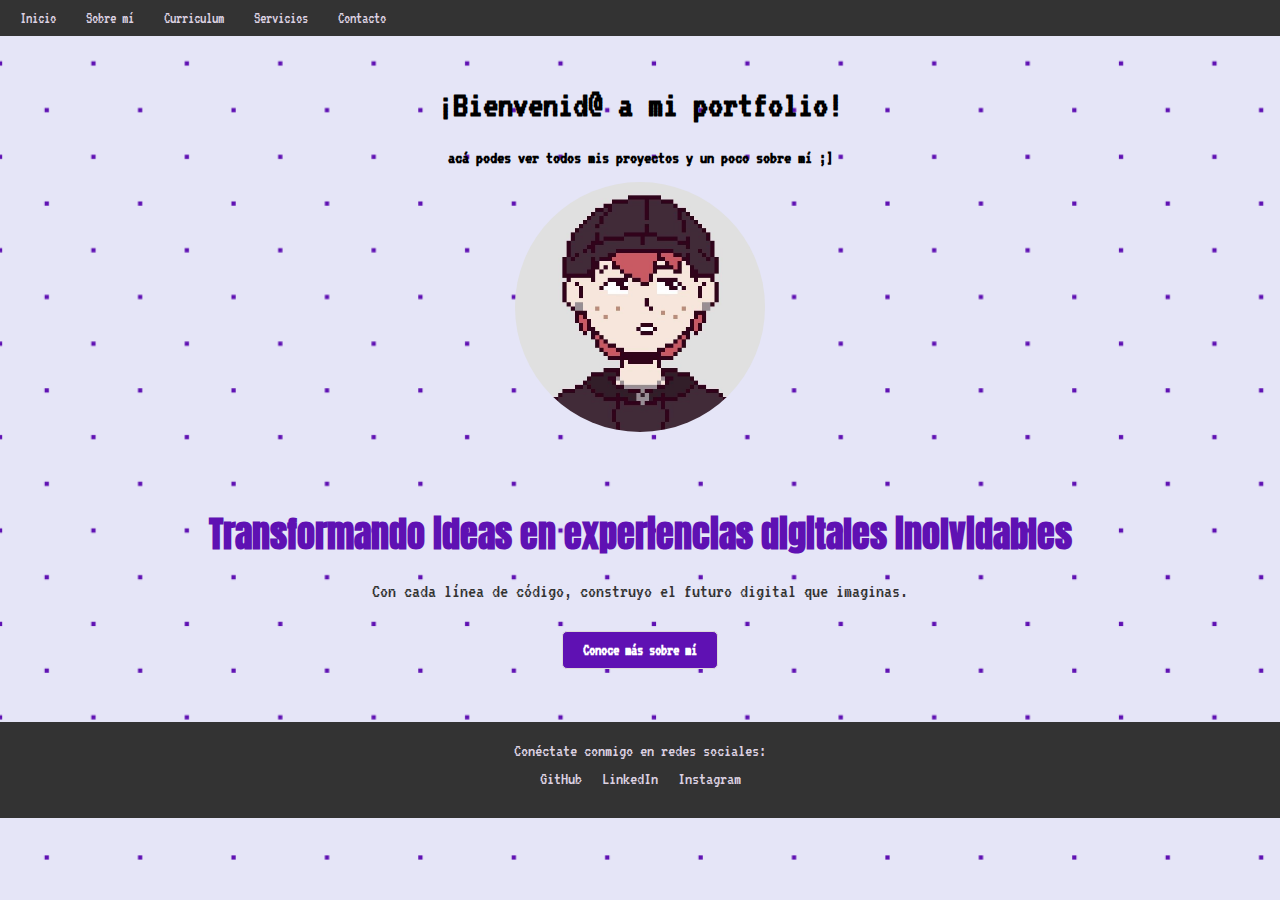
==== index.html @ 886b173a "falta el contacto" ====
<!DOCTYPE html>
<html>
<head>
    <title>Mi Portfolio</title>
    <link rel="stylesheet" type="text/css" href="style.css">
</head>
<body>
    <div class="navbar">
        <button class="menu-toggle" aria-label="Abrir menú">
            ☰
        </button>
        <ul class="nav-list">
            <li><a href="index.html">Inicio</a></li>
            <li><a href="about.html">Sobre mí</a></li>
            <li><a href="curriculum.html">Curriculum</a></li>
            <li><a href="services.html">Servicios</a></li>
            <li><a href="contact.html">Contacto</a></li>
        </ul>
    </div>
    </div>
    <div class="hero">
            <div class="titles">
            <h1 class="title">¡Bienvenid@ a mi portfolio!</h1>
            <h2 class="subtitle">acá podes ver todos mis proyectos y un poco sobre mí ;]</h2>    
        </div>        
        <img class="profile-image" src="assets/img/valentin.jpg" alt="">
    <div class="intro">
        <h1>Transformando ideas en experiencias digitales inolvidables</h1>
        <p>Con cada línea de código, construyo el futuro digital que imaginas.</p>
        <a href="about.html" class="button">Conoce más sobre mí</a>
    </div>
    <footer>
        <p>Conéctate conmigo en redes sociales:</p>
        <ul class="social-links">
            <li><a href="https://github.com/vromero2" target="_blank">GitHub</a></li>
            <li><a href="https://www.linkedin.com/in/valentin-romero-61b089139/" target="_blank">LinkedIn</a></li>
            <li><a href="https://instagram.com/valentinrxk" target="_blank">Instagram</a></li>
        </ul>
    </footer>
</body>
</html>
---- style.css ----
@import url('https://fonts.googleapis.com/css2?family=VT323&display=swap');
@import url('https://fonts.googleapis.com/css2?family=Anton&family=Fjalla+One&display=swap');

* {
    font-family: 'VT323', monospace;
    box-sizing: border-box;
}

body {
    background-image: url(./assets/img/puntitos.png);
    margin: 0;
    background-attachment: fixed;
    background-position: center;
    background-size: cover;
}

.navbar {
    background-color: #333;
    color: #fff;
    padding: 10px;
    position: relative;
}

.menu-toggle {
    display: none;
    background: none;
    border: none;
    color: white;
    font-size: 24px;
    cursor: pointer;
    padding: 10px;
    position: absolute;
    top: 10px;
    right: 10px;
}

.navbar ul {
    list-style-type: none;
    margin: 0;
    padding: 0;
    display: flex;
    flex-direction: row;
}

.navbar ul li {
    display: inline;
    margin-right: 10px;
}

.navbar ul li a {
    transition: color 0.3s ease, background-color 0.3s ease;
    padding: 10px;
    text-decoration: none;
    color: #dcd1e1;
}

.navbar ul li a:hover {
    color: #fff;
    background-color: #5f11b3;
    border-radius: 5px;
}

.navbar a {
    color: #fff;
    text-decoration: none;
}

.nav-list {
    display: flex;
    flex-direction: row;
}

.nav-list.active {
    display: flex;
}

@media screen and (max-width: 768px) {
    .menu-toggle {
        display: block;
    }

    .nav-list {
        display: none;
        flex-direction: column;
        width: 100%;
    }

    .nav-list.active {
        display: flex;
    }

    .navbar ul li {
        display: block;
        margin: 0;
    }
}

.title {
    text-align: center;
    font-size: 38px;
    margin-top: 50px;
}

.titles:hover {
    color: #5f11b3;
    transform: scale(1.1);
    transition: transform 0.6s, color 0.3s;
}

.subtitle {
    text-align: center;
    font-size: 18px;
    margin-top: 10px;
}

.profile-image {
    display: block;
    margin: 0 auto;
    border-radius: 50%;
    width: 250px;
    height: 250px;
    object-fit: cover;
}

.download-button {
    display: block;
    width: 200px;
    margin: 0 auto;
    padding: 10px;
    background-color: #333;
    color: #fff;
    text-decoration: none;
}

.button {
    position: relative;
    display: inline-block;
    padding: 16px 32px;
    border-radius: 14px;
    overflow: hidden;
    z-index: 1;
    border: 1px solid rgb(221, 218, 218);
    background: white;
    font-weight: bold;
    font-size: 16px;
    color: #552b5c;
    transition: all 1.2s linear;
    cursor: pointer;
}

.button::after {
    content: "";
    position: absolute;
    background: linear-gradient(to right, #8a0c7b, #b819e456);
    border-radius: 30%;
    height: 96px;
    width: 96px;
    animation: spin infinite linear 1.8s;
    bottom: -38px;
    right: -112px;
    transition: all 1.2s linear;
    z-index: 0;
}

.button:hover {
    color: #fff;
    transition-duration: 1.2s;
}

.button:hover::after {
    right: -60px;
    bottom: -92px;
    width: 256px;
    height: 256px;
}

.button > .button-content {
    position: relative;
    z-index: 2;
}

@keyframes spin {
    0% {
        transform: rotate(0deg);
    }
    100% {
        transform: rotate(360deg);
    }
}

.button-container {
    display: flex;
    justify-content: center;
    align-items: center;
    height: 30vh;
}

.about, .curriculum, .services {
    display: flex;
    justify-content: center;
    align-items: center;
    height: 100vh;
    text-align: center;
    background-image: url(./assets/img/puntitos.png);
    background-size: cover;
}

.card {
    background-color: #fff;
    border-radius: 14px;
    box-shadow: 0 0 20px rgba(0, 0, 0, 0.1);
    padding: 20px;
    max-width: 600px;
    width: 80%;
    text-align: center;
    border: 2px solid #552b5c;
    animation: fadeInUp 1s ease-out;
}

.card h2 {
    font-size: 24px;
    margin-bottom: 10px;
    color: #552b5c;
    font-family: 'Anton', sans-serif;
}

.card p {
    font-size: 18px;
    color: #333;
    font-family: 'VT323', monospace;
}

footer {
    background-color: #333;
    color: #dcd1e1;
    padding: 20px 0;
    text-align: center;
    font-family: 'VT323', monospace;
}

footer p {
    margin: 0;
    font-size: 18px;
}

.social-links {
    list-style-type: none;
    padding: 0;
    margin: 10px 0;
    display: flex;
    justify-content: center;
}

.social-links li {
    margin: 0 10px;
}

.social-links li a {
    color: #dcd1e1;
    text-decoration: none;
    font-size: 18px;
    transition: color 0.3s ease;
}

.social-links li a:hover {
    color: #5f11b3;
}

.job {
    margin-bottom: 20px;
}

.job h3 {
    font-size: 20px;
    color: #333;
}

.job h3 span {
    font-size: 16px;
    color: #555;
    float: right;
    font-weight: normal;
}

.job h4 {
    font-size: 18px;
    margin: 5px 0;
    color: #552b5c;
    font-family: 'Anton', sans-serif;
}

.job p, .job ul {
    font-size: 16px;
    color: #333;
    margin: 5px 0;
}

.job ul {
    padding-left: 20px;
}

.job ul li {
    list-style-type: disc;
}

@keyframes fadeInUp {
    0% {
        opacity: 0;
        transform: translateY(20px);
    }
    100% {
        opacity: 1;
        transform: translateY(0);
    }
}

@keyframes fadeIn {
    0% {
        opacity: 0;
    }
    100% {
        opacity: 1;
    }
}

.about .card, .curriculum .card, .services .card {
    animation: fadeInUp 1s ease-out;
}

.service-list li {
    opacity: 0;
    animation: fadeIn 1s ease-in forwards;
}

.service-list li:nth-child(1) {
    animation-delay: 0.3s;
}

.service-list li:nth-child(2) {
    animation-delay: 0.5s;
}

.service-list li:nth-child(3) {
    animation-delay: 0.7s;
}

.service-list li:nth-child(4) {
    animation-delay: 0.9s;
}

.service-list li:nth-child(5) {
    animation-delay: 1.1s;
}

.service-list li:nth-child(6) {
    animation-delay: 1.3s;
}

.service-list li:nth-child(7) {
    animation-delay: 1.5s;
}

.service-list li a {
    text-decoration: none;
    color: #333;
    display: block;
    padding: 5px 0;
    transition: transform 0.3s ease, color 0.3s ease;
}

.service-list li a:hover {
    color: #8a0c7b;
    transform: scale(1.1);
}

.card:hover {
    transform: translateY(-10px);
    transition: transform 0.5s ease;
}
.intro {
    text-align: center;
    padding: 50px 20px;
}

.intro h1 {
    font-family: 'Anton', sans-serif;
    color: #5f11b3;
    font-size: 36px;
    margin-bottom: 20px;
    animation: fadeInDown 1s ease-out;
}

.intro p {
    font-size: 20px;
    color: #333;
    margin-bottom: 30px;
    animation: fadeInUp 1s ease-out;
}

.intro .button {
    background-color: #5f11b3;
    color: #fff;
    padding: 10px 20px;
    text-decoration: none;
    border-radius: 5px;
    transition: background-color 0.3s ease;
}

.intro .button:hover {
    background-color: #8a0c7b;
}

@keyframes fadeInDown {
    0% {
        opacity: 0;
        transform: translateY(-20px);
    }
    100% {
        opacity: 1;
        transform: translateY(0);
    }
}
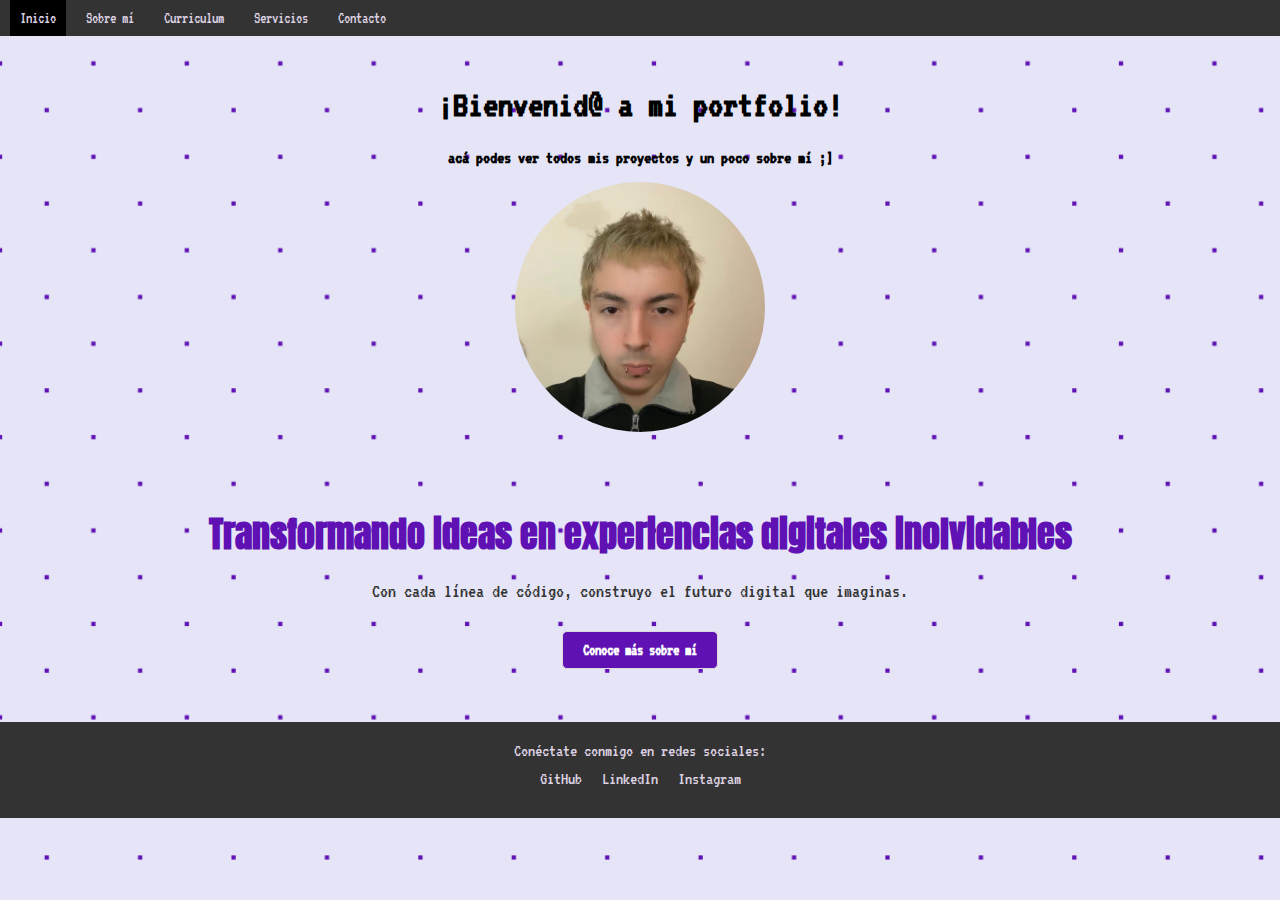
==== commit 8af4c4b5: "agregado navbar" ====
--- a/index.html
+++ b/index.html
@@ -10,11 +10,11 @@
             ☰
         </button>
         <ul class="nav-list">
-            <li><a href="index.html">Inicio</a></li>
-            <li><a href="about.html">Sobre mí</a></li>
-            <li><a href="curriculum.html">Curriculum</a></li>
-            <li><a href="services.html">Servicios</a></li>
-            <li><a href="contact.html">Contacto</a></li>
+            <li><a class="li-inicio" href="index.html">Inicio</a></li>
+            <li><a class="li-about" href="about.html">Sobre mí</a></li>
+            <li><a class="li-cv" href="curriculum.html">Curriculum</a></li>
+            <li><a class="li-servicios" href="services.html">Servicios</a></li>
+            <li><a class="li-contact" href="contact.html">Contacto</a></li>
         </ul>
     </div>
     </div>
@@ -38,4 +38,9 @@
         </ul>
     </footer>
 </body>
-</html>+</html>
+<style>
+    .li-inicio{
+        background-color: black;
+    }
+</style>--- a/style.css
+++ b/style.css
@@ -323,7 +323,7 @@
     }
 }
 
-.about .card, .curriculum .card, .services .card {
+.about .card, .curriculum .card, .services .card, contact .card{
     animation: fadeInUp 1s ease-out;
 }
 
@@ -419,4 +419,51 @@
         opacity: 1;
         transform: translateY(0);
     }
+}
+
+.contact{
+    display: flex;
+    height: 100vh;
+    justify-content: center;
+    align-items: center;
+    height: 100vh;
+    text-align: center;
+}
+.form-group {
+    margin-bottom: 15px;
+}
+
+.form-group label {
+    display: block;
+    margin-bottom: 5px;
+    font-weight: bold;
+}
+
+.form-group input,
+.form-group textarea {
+    width: 100%;
+    padding: 10px;
+    border: 1px solid #ccc;
+    border-radius: 5px;
+    box-sizing: border-box;
+}
+
+.form-group textarea {
+    resize: vertical; 
+    height: 100px; 
+}
+
+
+button[type="button"] {
+    background-color: #3498db;
+    color: #fff;
+    border: none;
+    padding: 10px 20px;
+    border-radius: 5px;
+    cursor: pointer;
+    transition: background-color 0.3s ease;
+}
+
+button[type="button"]:hover {
+    background-color: #2980b9;
 }